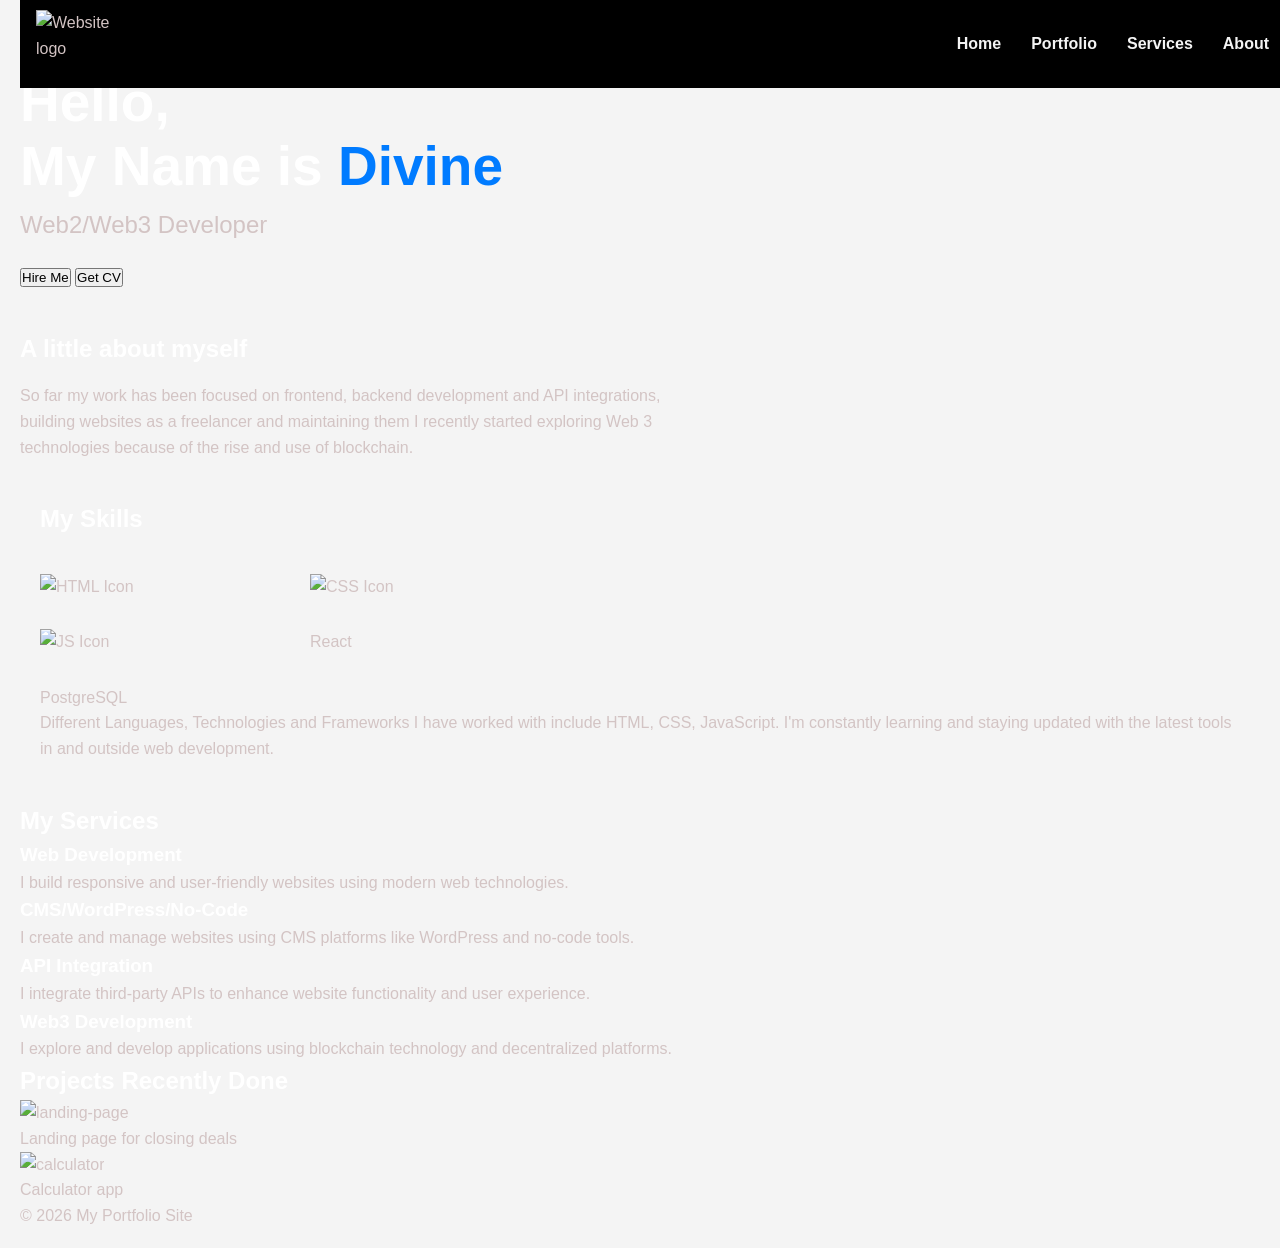
==== public/index.html @ afcefd33 "fix: moved front end one folder" ====
<!DOCTYPE html>
<html lang="en">
    <head>
        <meta charset="UTF-8">
        <meta name="viewport" content="width=device-width, initial-scale=1.0">
        <title>My Portfolio Site</title>
        <link rel="stylesheet" href="styles.css">
    </head>
    <body>
        <header>
            <nav id="nav-header">
                <img src="Images/Random-logo.png" alt="Website logo" class="logo">
                <ul id="header-ul">
                    <li><a href="/">Home</a></li>
                    <li><a href="#">Portfolio</a></li>
                    <li><a href="#home-services">Services</a></li>
                    <li><a href="#about">About</a></li>
                </ul>
            </nav>
        </header>

        <main>
            <section class="intro">
                <h1>Hello,<br>My Name is <span>Divine</span></h1>
                <p>Web2/Web3 Developer</p>
                <button>Hire Me</button>
                <button>Get CV</button>
            </section>

            <section class="about-intro">
                <h2>A little about myself</h2>
                <p>
                    So far my work has been focused on frontend, backend development
                    and API integrations,<br>building websites as a freelancer and maintaining them
                    I recently started exploring Web 3<br>technologies because of the rise and 
                    use of blockchain.
                </p>
            </section>

            <section class="my-skills">
                <h2>My Skills</h2>
                <div class="skill-icon">
                    <div class="skills-icon1">
                        <img src="Images/html-icon.png" alt="HTML Icon">
                    </div>
                    <div class="skills-icon2">
                        <img src="Images/css-icon.png" alt="CSS Icon">
                    </div>
                    <div class="skills-icon3">
                        <img src="Images/js-icon.png" alt="JS Icon">
                    </div>
                    <div>
                        <p>React</p>
                    </div>
                    <div>
                        <p>PostgreSQL</p>
                    </div>
                </div>
                <div>
                    <p>
                        Different Languages, Technologies and Frameworks I have worked with 
                        include HTML, CSS, JavaScript. I'm constantly learning and staying updated 
                        with the latest tools in and outside web development.
                    </p>
                </div>
            </section>

            <section class="my-services" id="home-services">
                <h2>My Services</h2>
                <div>
                    <div>
                        <h3>Web Development</h3>
                        <p>
                            I build responsive and user-friendly websites using modern web technologies.
                        </p>
                    </div>
                    <div>
                        <h3>CMS/WordPress/No-Code</h3>
                        <p>
                            I create and manage websites using CMS platforms like WordPress and no-code tools.
                        </p>
                    </div>
                    <div>
                        <h3>API Integration</h3>
                        <p>
                            I integrate third-party APIs to enhance website functionality and user experience.
                        </p>
                    </div>
                    <div>
                        <h3>Web3 Development</h3>
                        <p>
                            I explore and develop applications using blockchain technology and decentralized platforms.
                        </p>
                    </div>
                </div>
            </section>

            <section class="projects">
                <h2>Projects Recently Done</h2>
                <div>
                    <div>
                        <img src="/" alt="landing-page">
                        <p>Landing page for closing deals</p>
                    </div>
                    <div>
                        <img src="//" alt="calculator">
                        <p>Calculator app</p>
                    </div>
                </div>
            </section>
        </main>

        <footer>
            <p>&copy; 2026 My Portfolio Site</p>
        </footer>
    </body>
</html>
---- public/styles.css ----
* {
    margin: 0;
    padding: 0;
    box-sizing: border-box;
}

body {
    font-family: Arial, sans-serif;
    line-height: 1.6;
    background-image: url(Images/responsive_img.jpeg);
    background-color: #f4f4f4;
    background-size: cover;
    background-position: center;
    color: #d3c4c4;
    padding: 20px;
}

header {
    display: flex;
    align-items: center;
    margin-bottom: 35px;
}

#nav-header {
    display: flex;
    justify-content: space-between;
    position: fixed;
    top: 0;
    background-color: rgba(0, 0, 0);
    align-items: center;
    width: 100%;
}

.logo {
    width: 100px;
    height: auto;
    margin-left: 1rem;
    margin-bottom: 1rem;
}

#header-ul {
    display: flex;
    justify-content: flex-end;
    align-items: center;
    list-style: none;
    margin: 1rem;
    padding: 0;
}

#header-ul li {
    display: inline-block;
    list-style: none;
    margin: 15px;
}

#header-ul li a {
    text-decoration: none;
    color: #f4f4f4;
    font-weight: bold;
}
#header-ul li a:hover {
    color: #007BFF;
    content: " ";
    width: 100%;
    height: 2px;
}

/* main {
    background-color: #96b7fa2f; 
} */

h1, h2, h3 {
    color: #ffffff;
}

.intro {
    text-align: justify;
    margin-top: 50px;
}

.intro h1 {
    font-size: 55px;
    margin: 5px 0 8px 0;
    line-height: normal;
}
.intro h1 span {
    color: #007BFF;
}

.intro p {
    font-size: 24px;
    margin-top: 5px;
    margin-bottom: 20px;
}   

.about-intro {
    margin-top: 40px;
    text-align: left;
}
.about-intro h2 {
    margin-bottom: 15px;
}

.my-skills {
    display: grid;
    margin: 40px 20px;
    text-align: left;
}

.skill-icon {
    display: grid;
    grid-template-columns: repeat(2, 20%);
    justify-content: left;
    gap: 30px;
    margin-top: 35px;
}

.skills-icon1 {
    display: grid;
    max-width: 100px;
    max-height: 200px;
}

.skills-icon2 {
    display: grid;
    max-width: 100px;
    max-height: 200px;
}

.skills-icon3 {
    display: grid;
    max-width: 100px;
    max-height: 200px;
}

.skill-icon img {
    max-width: 150px;
    height: auto;
}

.my-services {
    margin-top: 40px;
}
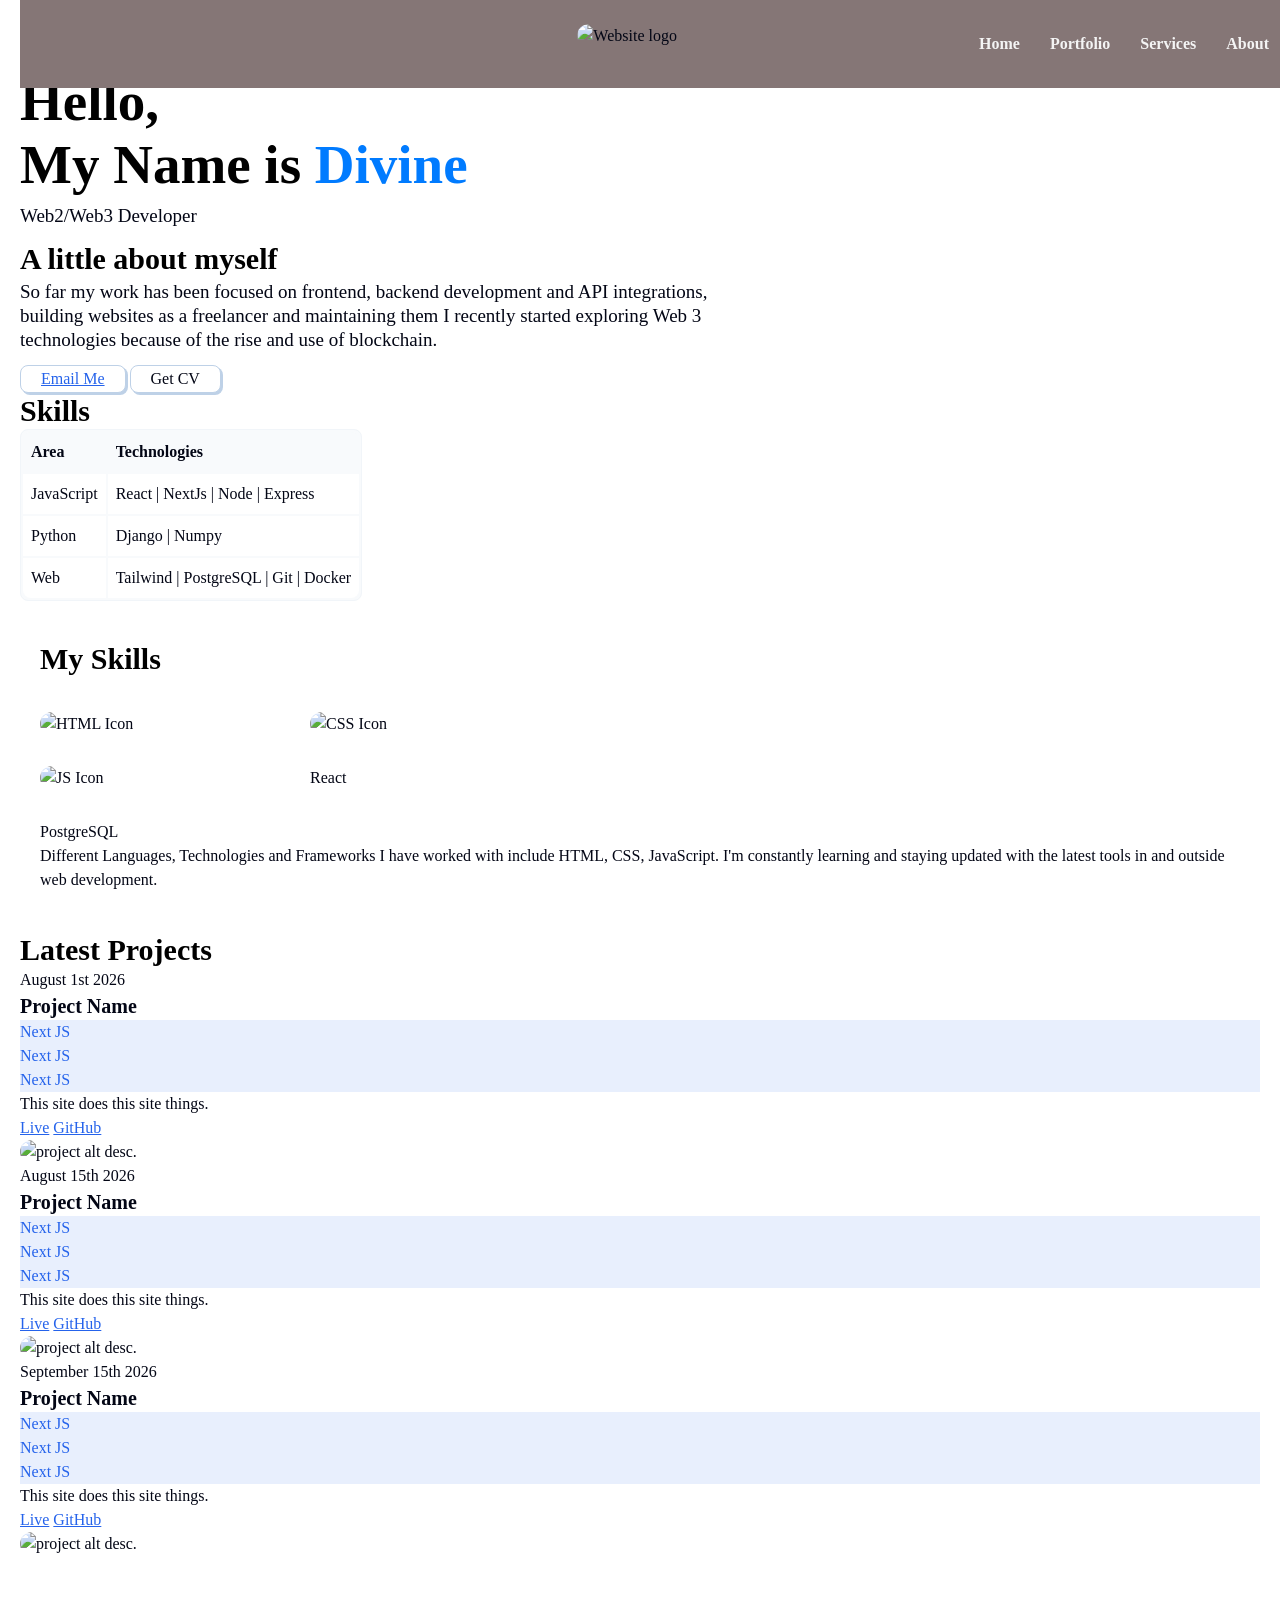
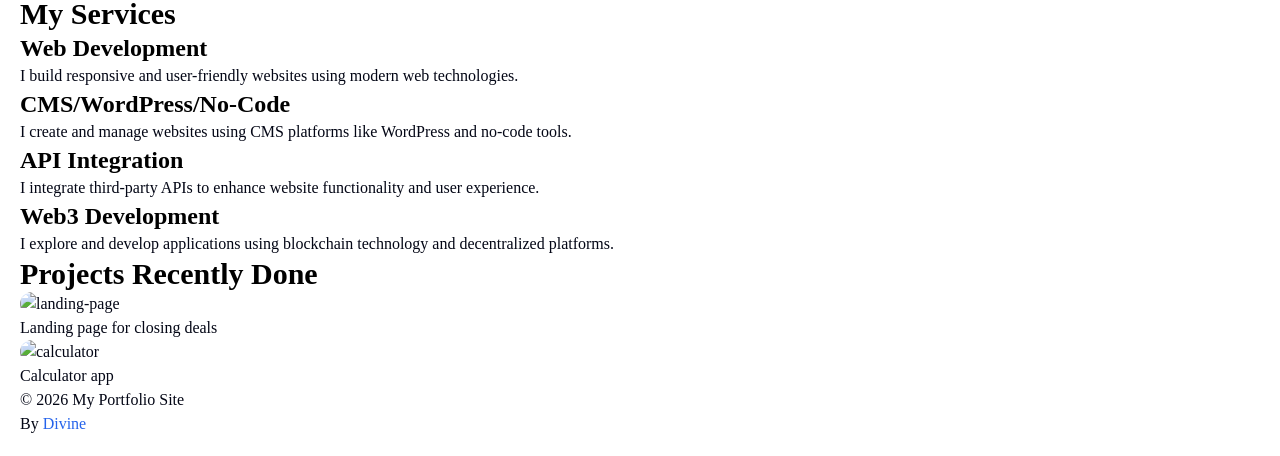
==== commit 498b47a4: "feat: add projects and links html" ====
--- a/public/index.html
+++ b/public/index.html
@@ -5,10 +5,17 @@
         <meta name="viewport" content="width=device-width, initial-scale=1.0">
         <title>My Portfolio Site</title>
         <link rel="stylesheet" href="styles.css">
+        <link rel="stylesheet" href="fanta.css">
+        <link rel="stylesheet" href="https://cdnjs.cloudflare.com/ajax/libs/font-awesome/7.3.1/css/all.css" 
+        integrity="sha512-x9WwyMYBnlXMNQ6kQ/Lyzu1NqIhLQKL5Oq6xByfXuRj7s9CskyCbLv/1IjqzJmXwFXWr0ov6jBV7Qbc0hh9nHg==" 
+        crossorigin="anonymous" referrerpolicy="no-referrer">
     </head>
     <body>
         <header>
+            <a href="/"></a>
             <nav id="nav-header">
+                <a target="_blank" href="https://github.com/papidivine8"><i class="fa-brands fa-github"></i></a>
+                <a target="_blank" href="https://www.linkedin.com/in/divine-chilaka-0ab1ba426/"><i class="fa-brands fa-linkedin"></i></a>
                 <img src="Images/Random-logo.png" alt="Website logo" class="logo">
                 <ul id="header-ul">
                     <li><a href="/">Home</a></li>
@@ -23,18 +30,48 @@
             <section class="intro">
                 <h1>Hello,<br>My Name is <span>Divine</span></h1>
                 <p>Web2/Web3 Developer</p>
-                <button>Hire Me</button>
-                <button>Get CV</button>
-            </section>
-
-            <section class="about-intro">
                 <h2>A little about myself</h2>
-                <p>
+                <p id="about-intro">
                     So far my work has been focused on frontend, backend development
                     and API integrations,<br>building websites as a freelancer and maintaining them
                     I recently started exploring Web 3<br>technologies because of the rise and 
                     use of blockchain.
                 </p>
+                <div>
+                    <i class="fa-solid fa-arrow-right"></i>
+                    <button>
+                        <a href="mailto:divinechilaka8@gmail.com">Email Me</a>
+                    </button>
+                    <button>
+                        <a target="_blank" href=""></a>Get CV</a>
+                    </button>
+                </div>
+            </section>
+
+            <section>
+                <h2>Skills</h2>
+                <table>
+                    <thead>
+                        <tr>
+                            <th>Area</th>
+                            <th>Technologies</th>
+                        </tr>
+                    </thead>
+                    <tbody>
+                        <tr>
+                            <td>JavaScript</td>
+                            <td>React | NextJs | Node | Express</td>
+                        </tr>
+                        <tr>
+                            <td>Python</td>
+                            <td>Django | Numpy</td>
+                        </tr>
+                        <tr>
+                            <td>Web</td>
+                            <td>Tailwind | PostgreSQL | Git | Docker</td>
+                        </tr>
+                    </tbody>
+                </table>
             </section>
 
             <section class="my-skills">
@@ -65,6 +102,91 @@
                 </div>
             </section>
 
+            <section>
+                <h2>Latest Projects</h2>
+                <div class="cards-grid">
+                    <div class="project-card">
+                        <div>
+                            <p>August 1st 2026</p>
+                            <h4>Project Name</h4>
+                            <div class="tech-list">
+                                <div class="card-button-secondary">
+                                    <p>Next JS</p>
+                                </div>
+                                <div class="card-button-secondary">
+                                    <p>Next JS</p>
+                                </div>
+                                <div class="card-button-secondary">
+                                    <p>Next JS</p>
+                                </div>
+                            </div>
+                            <p>This site does this site things.</p>
+                            <div class="project-links">
+                                <a target="_blank" href="/">Live</a>
+                                <a target="_blank" href="/">GitHub</a>
+                            </div>
+                            <div>
+                                <img class="big-img" src="" alt="project alt desc.">
+                            </div>
+                        </div>
+                    </div>
+
+
+                    <div class="project-card">
+                        <div>
+                            <p>August 15th 2026</p>
+                            <h4>Project Name</h4>
+                            <div class="tech-list">
+                                <div class="card-button-secondary">
+                                    <p>Next JS</p>
+                                </div>
+                                <div class="card-button-secondary">
+                                    <p>Next JS</p>
+                                </div>
+                                <div class="card-button-secondary">
+                                    <p>Next JS</p>
+                                </div>
+                            </div>
+                            <p>This site does this site things.</p>
+                            <div class="project-links">
+                                <a target="_blank" href="/">Live</a>
+                                <a target="_blank" href="/">GitHub</a>
+                            </div>
+                            <div>
+                                <img class="big-img" src="" alt="project alt desc.">
+                            </div>
+                        </div>
+                    </div>
+
+
+                    <div class="project-card">
+                        <div>
+                            <p>September 15th 2026</p>
+                            <h4>Project Name</h4>
+                            <div class="tech-list">
+                                <div class="card-button-secondary">
+                                    <p>Next JS</p>
+                                </div>
+                                <div class="card-button-secondary">
+                                    <p>Next JS</p>
+                                </div>
+                                <div class="card-button-secondary">
+                                    <p>Next JS</p>
+                                </div>
+                            </div>
+                            <p>This site does this site things.</p>
+                            <div class="project-links">
+                                <a target="_blank" href="/">Live</a>
+                                <a target="_blank" href="/">GitHub</a>
+                            </div>
+                            <div>
+                                <img class="big-img" src="" alt="project alt desc.">
+                            </div>
+                        </div>
+                    </div>
+                </div>
+            </section>
+
             <section class="my-services" id="home-services">
                 <h2>My Services</h2>
                 <div>
@@ -112,6 +234,7 @@
 
         <footer>
             <p>&copy; 2026 My Portfolio Site</p>
+            <p>By <a>Divine</a></p>
         </footer>
     </body>
 </html>
--- a/public/styles.css
+++ b/public/styles.css
@@ -26,7 +26,7 @@
     justify-content: space-between;
     position: fixed;
     top: 0;
-    background-color: rgba(0, 0, 0);
+    background-color: rgb(133, 118, 118);
     align-items: center;
     width: 100%;
 }
@@ -69,8 +69,12 @@
     background-color: #96b7fa2f; 
 } */
 
+/*.about-intro {
+    font-size: 12px;
+}*/
+
 h1, h2, h3 {
-    color: #ffffff;
+    color: #000000;
 }
 
 .intro {
@@ -88,9 +92,9 @@
 }
 
 .intro p {
-    font-size: 24px;
-    margin-top: 5px;
-    margin-bottom: 20px;
+    font-size: 19px;
+    margin-top: 3px;
+    margin-bottom: 13px;
 }   
 
 .about-intro {
--- a/public/fanta.css
+++ b/public/fanta.css
@@ -0,0 +1,709 @@
+/**
+* Fanta.css (Fantasy + CSS)
+* Version 0.1.0
+* https://github.com/jamezmca/fantacss
+*
+* Sections
+* 1. Content sectioning
+* 2. Text content
+* 3. Inline text semantics
+* 4. Image and multimedia
+* 5. Tables
+* 6. Forms
+* 7. Interactive elements
+*
+*/
+
+@import url('https://fonts.googleapis.com/css2?family=Eczar:wght@400..800&family=Grenze:ital,wght@0,100;0,200;0,300;0,400;0,500;0,600;0,700;0,800;0,900;1,100;1,200;1,300;1,400;1,500;1,600;1,700;1,800;1,900&display=swap');
+
+:root {
+    --background-primary: white;
+    --background-secondary: '';
+    --background-tertiary: #dbeafe;
+    --background-accent: '';
+    --background-compliment: '';
+    --background-gradient: '';
+    --background-muted: #f8fafc;
+
+    --color-primary: #030615;
+    --color-secondary: '';
+    --color-tertiary: '';
+    --color-accent: '';
+    --color-compliment: '';
+    --color-gradient: '';
+    --color-muted: ;
+    --color-link: #2563eb;
+    --color-link-transparent: rgba(37, 99, 235, 0.1);
+
+    --color-success: '';
+    --color-warning: '';
+    --color-error: '';
+    --color-info: '';
+    --color-highlight: #fef9c3;
+
+    --gradient-start: #9580ff;
+    --gradient-end: #80ffea;
+
+    --border-primary: #f1f5f9;
+    --border-secondary: #bed1e7;
+    --border-highlight: #64748b;
+    --border-tertiary: '';
+
+    --shadow-dark: '';
+    --shadow-light: '';
+    --shadow-text: '';
+
+    --padding-small: 1rem;
+    --padding-large: 2rem;
+
+    --border-radius-small: 0.5rem;
+    --border-radius-large: 0.75rem;
+    --highlight-border-radius: 0.5rem;
+
+    --text-selection: '';
+}
+
+/* @media (prefers-color-scheme: dark) {
+    :root {
+        --background-primary: #05070f;
+        --background-secondary: #0e101e;
+        --background-tertiary: #121424;
+        --background-accent: '';
+        --background-compliment: '';
+        --background-gradient: '';
+        --background-muted: #1a1e32;
+
+        --color-primary: white;
+        --color-secondary: '';
+        --color-tertiary: '';
+        --color-accent: '';
+        --color-compliment: '';
+        --color-gradient: '';
+        --color-muted: ;
+        --color-link: #60a5fa;
+        --color-link-transparent: rgba(37, 99, 235, 0.1);
+
+        --color-success: '';
+        --color-warning: '';
+        --color-error: '';
+        --color-info: '';
+        --color-highlight: #fef9c3;
+
+        --gradient-start: #9580ff;
+        --gradient-end: #80ffea;
+
+        --border-primary: #29325b;
+        --border-secondary: #323c71;
+        --border-highlight: #4649af;
+        --border-tertiary: '';
+
+        --shadow-dark: '';
+        --shadow-light: '';
+        --shadow-text: '';
+
+        --padding-small: 1rem;
+        --padding-large: 2rem;
+
+        --border-radius-small: 0.5rem;
+        --border-radius-large: 0.75rem;
+        --highlight-border-radius: 0.5rem;
+
+        --text-selection: '';
+    }
+} */
+
+* {
+    margin: 0;
+    padding: 0;
+    box-sizing: border-box;
+    font-family: "Eczar", serif;
+}
+
+body {
+    background: var(--background-primary);
+    color: var(--color-primary);
+    font-size: 0.875rem;
+    line-height: 1.6rem;
+}
+
+/* Special */
+.text-gradient {
+    -webkit-text-fill-color: transparent;
+    -webkit-background-clip: text;
+    background-image: linear-gradient(135deg, var(--gradient-start) 0, var(--gradient-end) 100%);
+    background-size: 100%;
+    -webkit-box-decoration-break: clone;
+}
+
+
+/* Typography */
+h1,
+h2,
+h3,
+h4,
+h5,
+h6,
+button {
+    font-family: "Grenze", serif;
+    width: fit-content;
+}
+
+h1 {
+    font-size: 1.875rem;
+    line-height: 2.25rem;
+}
+
+h2 {
+    font-size: 1.5rem;
+    line-height: 2rem;
+}
+
+h3 {
+    font-size: 1.25rem;
+    line-height: 1.75rem;
+}
+
+h4 {
+    font-size: 1.125rem;
+    line-height: 1.75rem;
+}
+
+h5 {
+    font-size: 1rem;
+    line-height: 1.5rem;
+}
+
+h6 {
+    font-size: 0.875rem;
+    line-height: 1.25rem;
+}
+
+p {
+    display: block;
+    width: fit-content;
+}
+
+span {
+    font-weight: inherit;
+    font-size: inherit;
+    line-height: inherit;
+}
+
+/* Content Sectioning */
+
+/*main {}
+
+header {}
+
+footer {}
+
+nav {}
+
+section {}
+*/
+
+address {
+    font-style: normal;
+}
+
+aside {
+    float: right;
+    width: 40%;
+    padding: 0.75rem;
+    margin: 0.5rem;
+    font-style: italic;
+    color: var(--color-primary);
+    background-color: var(--background-muted);
+    border-radius: var(--border-radius-large);
+}
+
+
+/* Text Content */
+blockquote {
+    position: relative;
+    padding-left: 1.5rem;
+    margin: 0;
+}
+
+blockquote::after {
+    content: "";
+    display: block;
+    position: absolute;
+    left: 0;
+    top: 0;
+    height: 100%;
+    border-left: 7px solid var(--border-primary);
+    border-radius: 6px;
+}
+
+blockquote footer {
+    padding-top: 1rem;
+}
+
+dd {
+    padding-bottom: 11px;
+}
+
+/*dl {}*/
+
+dt {
+    font-weight: bold;
+}
+
+/*figure {}*/
+
+figcaption {
+    padding-top: 10px;
+    font-size: 0.8rem;
+}
+
+hr {}
+
+
+ul,
+ol {
+    list-style-position: inside;
+    padding-left: 1rem;
+}
+
+li {
+    line-height: 1.6em;
+}
+
+/* Inline Text Elements */
+
+a {
+    color: var(--color-link);
+}
+
+a:active,
+a:focus,
+a:hover {
+    text-decoration: none;
+}
+
+.link-button {
+    border: none;
+    color: var(--color-link);
+    box-shadow: none;
+    padding: 0;
+}
+
+.link-button:hover {
+    box-shadow: none;
+    transform: unset;
+    text-decoration: underline;
+}
+
+mark,
+samp,
+kbd,
+code,
+time {
+    border-radius: var(--highlight-border-radius, 4px);
+    box-decoration-break: clone;
+    -webkit-box-decoration-break: clone;
+}
+
+mark {
+    background-color: var(--color-highlight);
+    padding: 0 4px;
+}
+
+samp {
+    font-weight: bold;
+    padding: 0.5rem 1rem;
+    background-color: var(--background-muted);
+    color: var(--color-primary);
+}
+
+kbd,
+time {
+    padding: 0rem 0.5rem;
+    background-color: var(--background-muted);
+    color: var(--color-primary);
+}
+
+code,
+pre {
+    font-size: 0.9em;
+    padding: 0.2rem 0.5rem;
+    background: var(--background-muted);
+    border: 1px solid var(--border-primary);
+    max-width: fit-content;
+    overflow-x: auto;
+}
+
+pre>code {
+    padding: 10px;
+    border: 0;
+    display: block;
+    overflow-x: auto;
+}
+
+pre {
+    border-radius: var(--border-radius-large);
+}
+
+sup,
+sub {
+    line-height: normal;
+}
+
+/* Image and multimedia */
+audio {
+    width: 100%;
+}
+
+audio,
+img,
+video {
+    border-radius: var(--border-radius-large);
+    max-width: 100%;
+}
+
+img {
+    height: auto;
+}
+
+/* Tables */
+table {
+    width: fit-content;
+    border: 1px solid var(--border-primary);
+    background: var(--background-muted);
+    border-radius: var(--border-radius-small);
+}
+
+table tr:last-child td:first-child {
+    border-bottom-left-radius: 8px;
+}
+
+table tr:last-child td:last-child {
+    border-bottom-right-radius: 8px;
+}
+
+table tr:first-child th:first-child {
+    border-top-left-radius: 8px;
+}
+
+table tr:first-child th:last-child {
+    border-top-right-radius: 8px;
+}
+
+th {
+    background-color: var(--background-muted);
+}
+
+td {
+    background: var(--background-primary);
+}
+
+td,
+th {
+    text-align: left;
+    padding: 8px;
+}
+
+thead {
+    border-collapse: collapse;
+}
+
+tfoot {
+    border-top: 1px solid black;
+}
+
+table tr:hover td,
+tbody tr:nth-child(even):hover td {
+    background-color: var(--background-muted);
+}
+
+/* Form elements */
+/* input,
+button,
+select,
+optgroup,
+textarea {
+}    /* margin: 0; */
+
+
+button,
+select,
+input[type="submit"],
+input[type="button"],
+input[type="checkbox"],
+input[type="range"],
+input[type="radio"] {
+    cursor: pointer;
+}
+
+button {
+    color: var(--color-primary);
+    background-color: var(--background-primary);
+    width: fit-content;
+    font-family: inherit;
+    font-size: inherit;
+    font-weight: 500;
+    padding: 0.25rem 1.25rem;
+    border: 1.5px solid var(--border-secondary);
+    border-radius: var(--border-radius-small);
+    box-shadow: 2px 2px 0 0 var(--border-secondary);
+    transition-duration: 200ms;
+}
+
+button:hover {
+    box-shadow: 0 0 0 0 var(--border-secondary);
+    transform: translate(2px, 2px);
+}
+
+button[disabled]:hover {
+    box-shadow: 2px 2px 0 0 var(--border-secondary);
+    transform: translate(0, 0);
+}
+
+button:disabled,
+button[disabled] {
+    border: 1.5px solid var(--border-secondary);
+    cursor: initial;
+    opacity: 0.55;
+}
+
+label {
+    display: block;
+    max-width: fit-content;
+    font-weight: 500;
+}
+
+input,
+textarea,
+select {
+    font-size: 1em;
+    background-color: var(--background-muted);
+    border: 1px solid var(--border-secondary);
+    color: var(--color-primary);
+    padding: 0.5rem 0.75rem;
+    border-radius: var(--border-radius-small);
+    width: 100%;
+    /* max-width: fit-content; */
+    outline: none;
+    appearance: none;
+}
+
+input:disabled {
+    cursor: not-allowed;
+    opacity: 0.6;
+}
+
+input[type="number"].buttonless {
+    appearance: textfield;
+    -moz-appearance: textfield;
+}
+
+input[type="number"].buttonless::-webkit-inner-spin-button {
+    display: none;
+    appearance: none;
+}
+
+input[type="number"].buttonless::-webkit-outer-spin-button {
+    -webkit-appearance: none;
+    margin: 0;
+}
+
+input[type="checkbox"],
+input[type="radio"] {
+    padding: 0.5rem;
+    width: fit-content;
+    vertical-align: middle;
+    position: relative;
+    margin: 0.5rem 0.25rem 0.5rem 0.5rem;
+    /* margin-right: 0.33em;
+    margin-top: 0.31em; */
+}
+
+input[type="checkbox"] {
+    border-radius: 7px;
+    margin-left: 0;
+}
+
+input[type="radio"] {
+    border-radius: 100%;
+}
+
+input[type="checkbox"]:checked,
+input[type="radio"]:checked {
+    background: var(--border-secondary);
+}
+
+input[type="range"] {
+    vertical-align: middle;
+    padding: 0;
+}
+
+input[type="color"] {
+    appearance: none;
+    border: none;
+    outline-style: none;
+    padding: initial;
+    max-width: initial;
+    height: 2rem;
+    width: 3rem;
+}
+
+select:is([multiple]) {
+    background: none;
+    height: fit-content;
+}
+
+fieldset:focus-within,
+input:focus-within,
+textarea:focus-within,
+select:focus-within {
+    border-color: var(--border-highlight);
+}
+
+fieldset:hover,
+input:hover,
+textarea:hover,
+select:hover {
+    border-color: var(--border-highlight);
+}
+
+progress {
+    appearance: none;
+    height: 1rem;
+    margin: 0.75rem 0;
+}
+
+progress::-webkit-progress-bar {
+    background: var(--background-main);
+    border: 1px solid var(--border-primary);
+    border-radius: var(--highlight-border-radius);
+}
+
+progress::-webkit-progress-value {
+    background-color: var(--color-link);
+    border-radius: var(--border-radius-small);
+}
+
+progress::-moz-progress-bar {
+    background-color: var(--color-link);
+    border-radius: var(--border-radius-small);
+}
+
+fieldset {
+    border: 1px solid var(--border-primary);
+    border-radius: var(--border-radius-small);
+    margin: 0;
+    margin-bottom: 6px;
+    padding: 1rem;
+    max-width: fit-content;
+}
+
+/* Interactive elements */
+details {
+    border: 1px solid var(--border-primary);
+    border-radius: var(--border-radius-small);
+    padding: 0.5rem 0.75rem;
+}
+
+summary {
+    font-weight: bold;
+}
+
+details[open] summary {
+    border-bottom: 1px solid var(--border-primary);
+    margin-bottom: 0.5rem;
+}
+
+.card,
+.card-button {
+    background-color: var(--background-muted);
+    color: var(--color-primary);
+    padding: 1rem;
+    border-radius: 0.5rem;
+}
+
+.card {
+    border: 1px solid var(--color-link-transparent);
+}
+
+.card-button {
+    border: 1px solid var(--border-secondary);
+}
+
+.card-button {
+    box-shadow: none;
+}
+
+.card-button:hover {
+    transform: translate(0);
+    box-shadow: none;
+    border-color: var(--border-highlight);
+}
+
+.card-button-primary,
+.card-button-secondary {
+    border: none !important;
+    box-shadow: none !important;
+}
+
+.card-button-primary {
+    color: var(--background-primary);
+    background: var(--color-link);
+}
+
+.card-button-secondary {
+    color: var(--color-link);
+    background: var(--color-link-transparent);
+}
+
+.card-button-primary:hover,
+.card-button-secondary:hover {
+    transform: none;
+    opacity: 0.6;
+}
+
+
+@media (min-width: 640px) {
+    body {
+        font-size: 1rem;
+        line-height: 1.5rem;
+    }
+
+    h1 {
+        font-size: 2.25rem;
+        line-height: 2.5rem;
+    }
+
+    h2 {
+        font-size: 1.875rem;
+        line-height: 2.25rem;
+    }
+
+    h3 {
+        font-size: 1.5rem;
+        line-height: 2rem;
+    }
+
+    h4 {
+        font-size: 1.25rem;
+        line-height: 1.75rem;
+    }
+
+    h5 {
+        font-size: 1.125rem;
+        line-height: 1.75rem;
+    }
+
+    h6 {
+        font-size: 1rem;
+        line-height: 1.5rem;
+    }
+
+    button {
+        width: fit-content;
+    }
+
+    input {
+        max-width: 600px;
+    }
+}
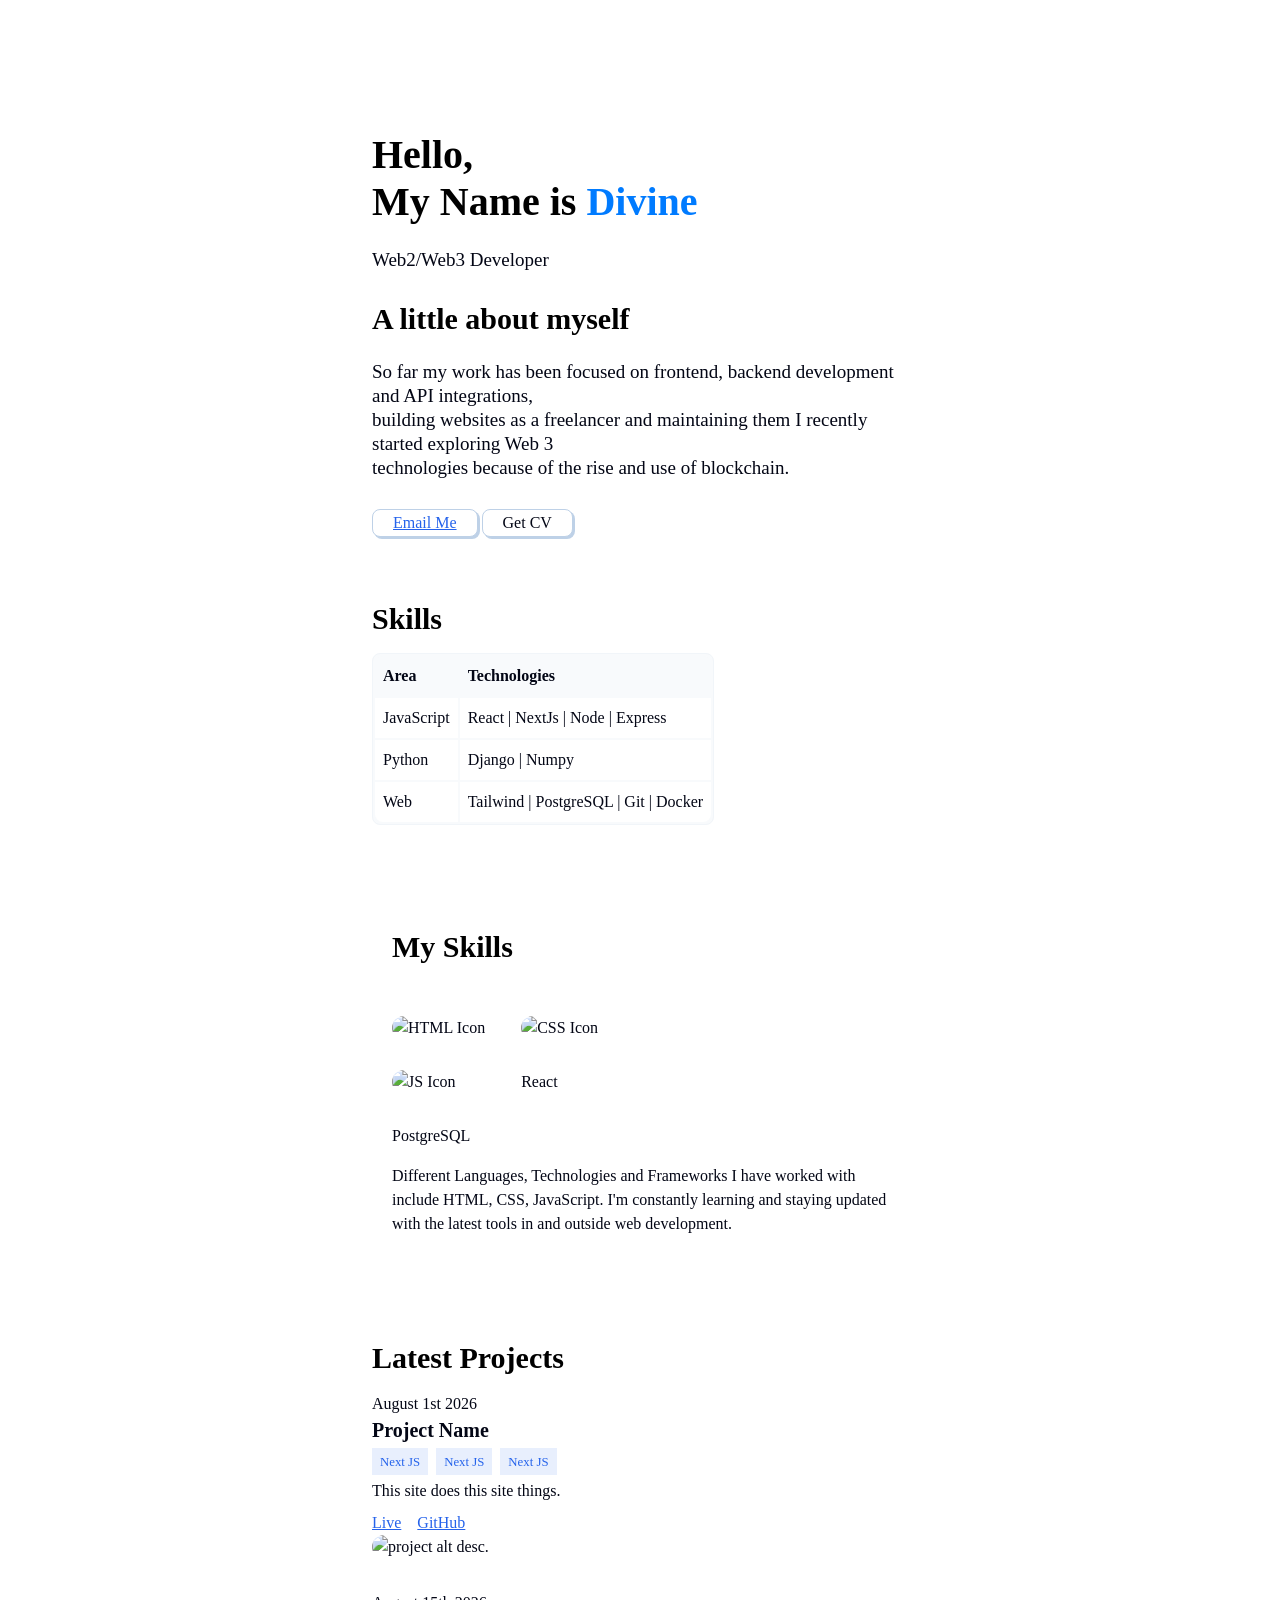
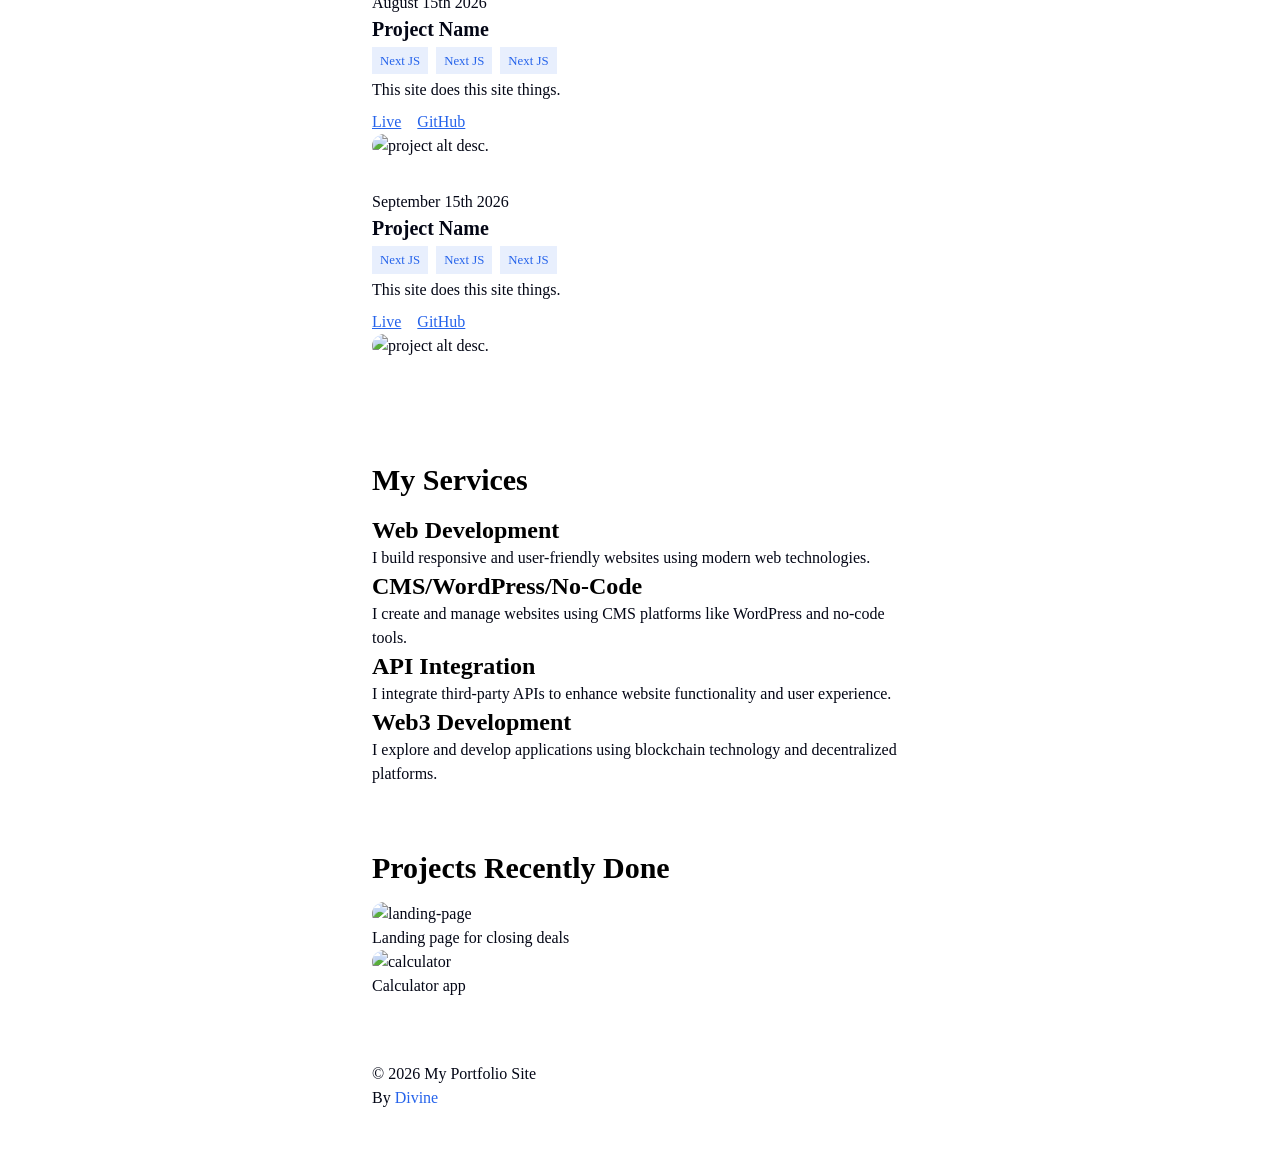
==== commit 930a6d9c: "fix: main style sections, project card, tech list" ====
--- a/public/index.html
+++ b/public/index.html
@@ -16,13 +16,6 @@
             <nav id="nav-header">
                 <a target="_blank" href="https://github.com/papidivine8"><i class="fa-brands fa-github"></i></a>
                 <a target="_blank" href="https://www.linkedin.com/in/divine-chilaka-0ab1ba426/"><i class="fa-brands fa-linkedin"></i></a>
-                <img src="Images/Random-logo.png" alt="Website logo" class="logo">
-                <ul id="header-ul">
-                    <li><a href="/">Home</a></li>
-                    <li><a href="#">Portfolio</a></li>
-                    <li><a href="#home-services">Services</a></li>
-                    <li><a href="#about">About</a></li>
-                </ul>
             </nav>
         </header>
 
--- a/public/styles.css
+++ b/public/styles.css
@@ -7,7 +7,9 @@
 body {
     font-family: Arial, sans-serif;
     line-height: 1.6;
-    background-image: url(Images/responsive_img.jpeg);
+    min-height: 100vh;
+    display: flex;
+    flex-direction: column;
     background-color: #f4f4f4;
     background-size: cover;
     background-position: center;
@@ -15,78 +17,63 @@
     padding: 20px;
 }
 
+header, main, footer {
+    max-width: 600px;
+    width: 100%;
+    margin: 0 auto;
+    padding: 2rem;
+}
+
 header {
     display: flex;
     align-items: center;
-    margin-bottom: 35px;
+    justify-content: space-between;
+    gap: 1rem;
+    margin-bottom: -35px;
 }
 
-#nav-header {
+nav {
     display: flex;
-    justify-content: space-between;
-    position: fixed;
-    top: 0;
-    background-color: rgb(133, 118, 118);
     align-items: center;
-    width: 100%;
+    gap: 1rem;
+    width: 100vw;
+    position: relative;
+    left: 50%;
+    right: 50%;
+    margin-left: -50vw;
+    margin-right: -50vw;
 }
 
-.logo {
-    width: 100px;
-    height: auto;
-    margin-left: 1rem;
-    margin-bottom: 1rem;
+nav i {
+    font-size: 1.3rem;
 }
 
-#header-ul {
+main, section {
     display: flex;
-    justify-content: flex-end;
-    align-items: center;
-    list-style: none;
-    margin: 1rem;
-    padding: 0;
+    flex-direction: column;
 }
 
-#header-ul li {
-    display: inline-block;
-    list-style: none;
-    margin: 15px;
+main {
+    gap: 4rem;
 }
 
-#header-ul li a {
-    text-decoration: none;
-    color: #f4f4f4;
-    font-weight: bold;
+section {
+    gap: 1rem;
 }
-#header-ul li a:hover {
-    color: #007BFF;
-    content: " ";
-    width: 100%;
-    height: 2px;
-}
-
-/* main {
-    background-color: #96b7fa2f; 
-} */
-
-/*.about-intro {
-    font-size: 12px;
-}*/
 
 h1, h2, h3 {
     color: #000000;
 }
 
 .intro {
-    text-align: justify;
     margin-top: 50px;
 }
 
 .intro h1 {
-    font-size: 55px;
-    margin: 5px 0 8px 0;
+    font-size: 40px;
     line-height: normal;
 }
+
 .intro h1 span {
     color: #007BFF;
 }
@@ -95,14 +82,13 @@
     font-size: 19px;
     margin-top: 3px;
     margin-bottom: 13px;
-}   
+    padding-top: 0.25rem;
+}
 
 .about-intro {
+    max-width: 500px;
     margin-top: 40px;
     text-align: left;
-}
-.about-intro h2 {
-    margin-bottom: 15px;
 }
 
 .my-skills {
@@ -145,3 +131,48 @@
 .my-services {
     margin-top: 40px;
 }
+
+.cards-grid {
+    display: flex;
+    flex-direction: column;
+    gap: 2rem;
+}
+
+.project-card {
+    display: flex;
+    flex-direction: column;
+    gap: 1rem;
+}
+
+.project-links {
+    display: flex;
+    align-items: center;
+    gap: 1rem;
+    padding-top: 0.5rem;
+}
+
+.tech-list {
+    display: flex;
+    align-items: center;
+    gap: 0.5rem;
+    flex-wrap: wrap;
+    padding: 0.25rem 0;
+}
+
+.tech-list div {
+    padding: 0.1rem 0.5rem;
+    border-radius: var(--border--radius--small);
+}
+
+.tech-list p {
+    font-size: 0.8rem;
+}
+
+@media (min-width: 640px) {
+    .project-card {
+        flex-direction: row;
+    }
+    .project-card .img {
+        max-width: 30%;
+    }
+}
